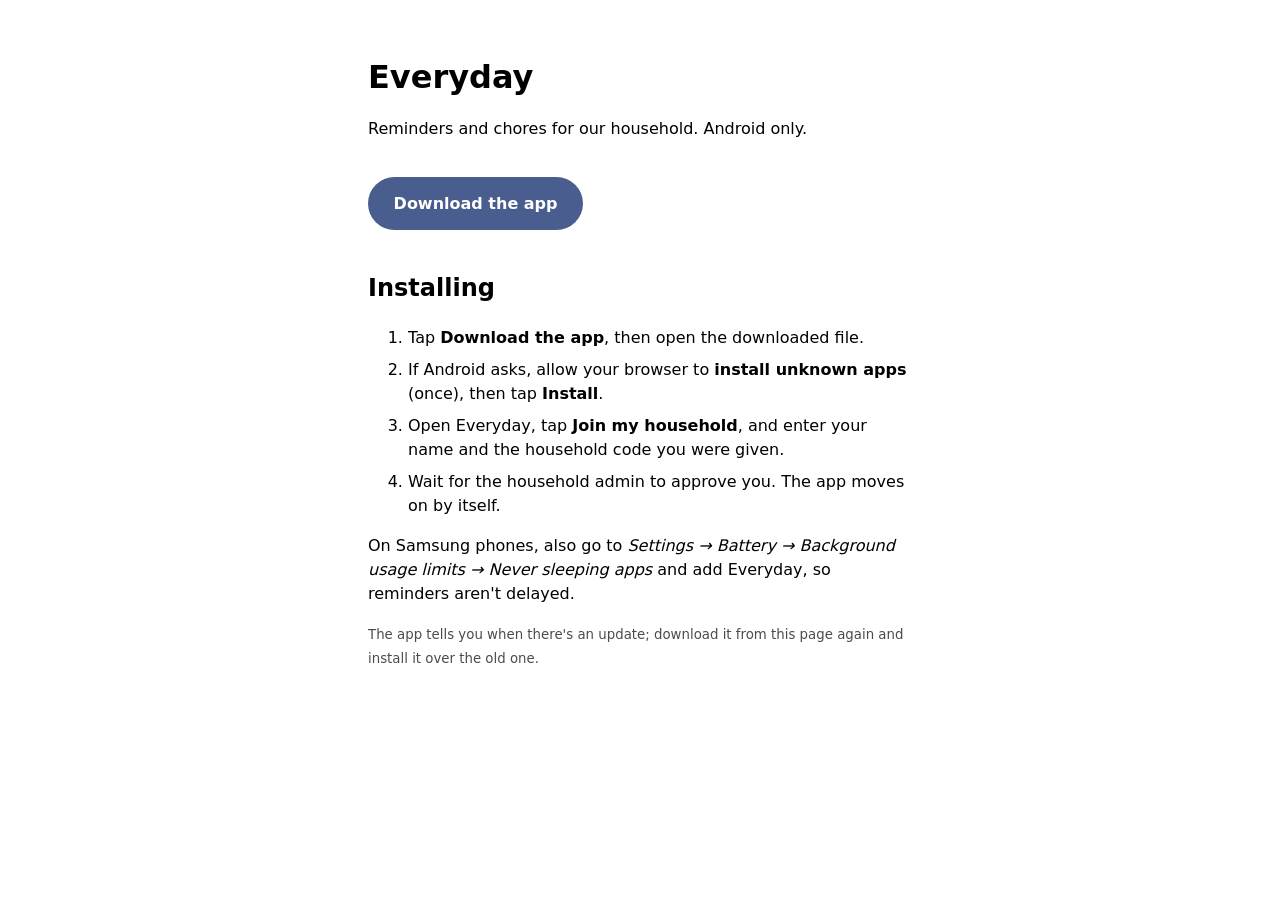
==== deploy/download/index.html @ 7f932812 "feat: release builds with a download page and update prompt; dev app beside it Release is signed wit" ====
<!doctype html>
<html lang="en">
<head>
<meta charset="utf-8">
<meta name="viewport" content="width=device-width, initial-scale=1">
<title>Everyday app</title>
<style>
  :root { color-scheme: light dark; --accent: #4a5d8f; }
  body { font-family: system-ui, sans-serif; max-width: 34rem; margin: 0 auto; padding: 2rem 1.25rem; line-height: 1.5; }
  h1 { margin-bottom: .25rem; }
  .button { display: inline-block; margin: 1.25rem 0; padding: .9rem 1.6rem; border-radius: 999px; background: var(--accent); color: #fff; text-decoration: none; font-weight: 600; }
  li { margin-bottom: .5rem; }
  small { opacity: .7; }
</style>
</head>
<body>
<h1>Everyday</h1>
<p>Reminders and chores for our household. Android only.</p>
<a class="button" href="everyday.apk">Download the app</a>
<p><small id="version"></small></p>
<h2>Installing</h2>
<ol>
  <li>Tap <b>Download the app</b>, then open the downloaded file.</li>
  <li>If Android asks, allow your browser to <b>install unknown apps</b> (once), then tap <b>Install</b>.</li>
  <li>Open Everyday, tap <b>Join my household</b>, and enter your name and the household code you were given.</li>
  <li>Wait for the household admin to approve you. The app moves on by itself.</li>
</ol>
<p>On Samsung phones, also go to <i>Settings → Battery → Background usage limits → Never sleeping apps</i> and add Everyday, so reminders aren't delayed.</p>
<p><small>The app tells you when there's an update; download it from this page again and install it over the old one.</small></p>
<script>
  fetch("version.json", { cache: "no-store" }).then(r => r.json())
    .then(v => { document.getElementById("version").textContent = "Version " + v.versionName; })
    .catch(() => {});
</script>
</body>
</html>
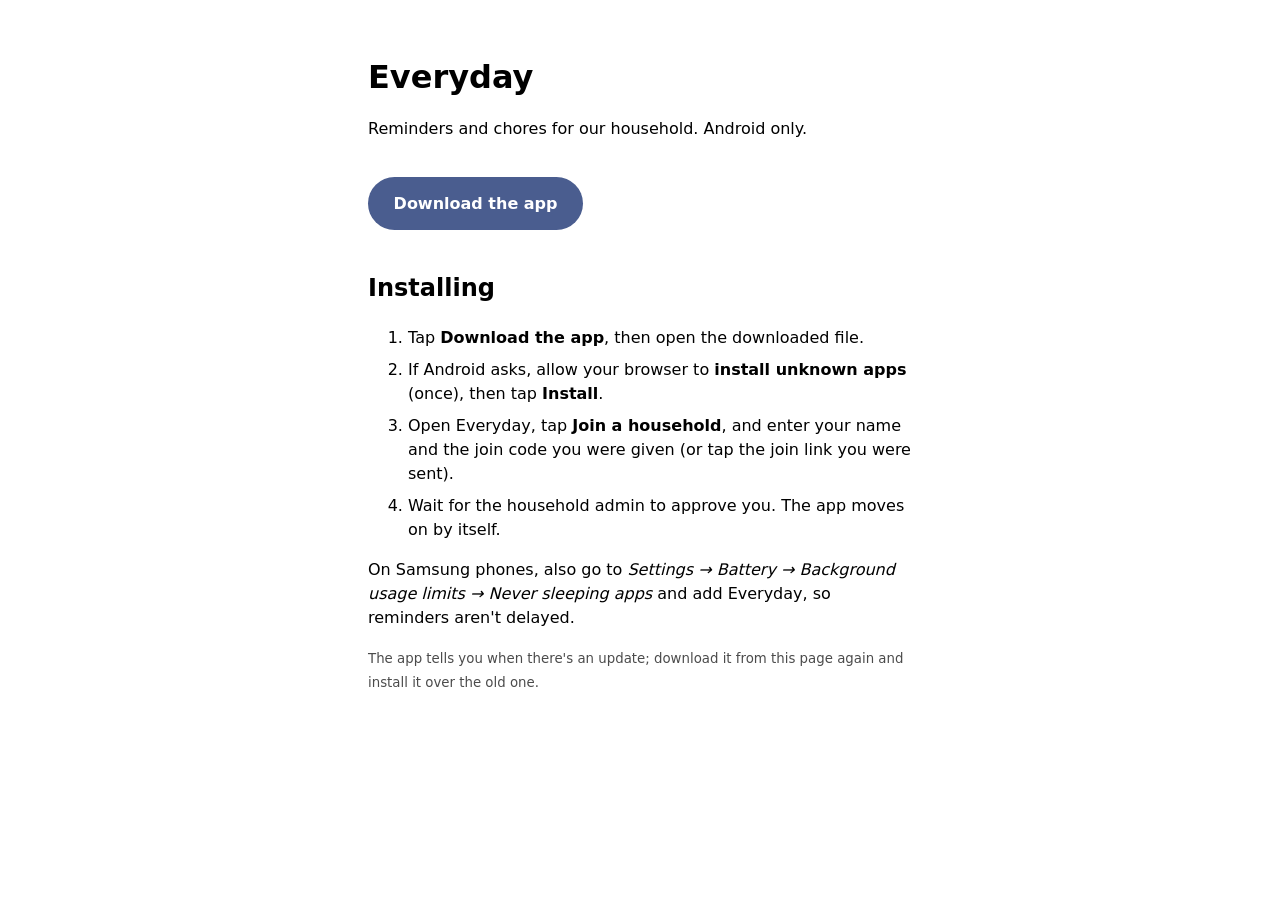
==== commit 4843b6f9: "feat(app): household picker, invites, join codes, delete household, join links (Phase 9, stages 4-5)" ====
--- a/deploy/download/index.html
+++ b/deploy/download/index.html
@@ -22,7 +22,7 @@
 <ol>
   <li>Tap <b>Download the app</b>, then open the downloaded file.</li>
   <li>If Android asks, allow your browser to <b>install unknown apps</b> (once), then tap <b>Install</b>.</li>
-  <li>Open Everyday, tap <b>Join my household</b>, and enter your name and the household code you were given.</li>
+  <li>Open Everyday, tap <b>Join a household</b>, and enter your name and the join code you were given (or tap the join link you were sent).</li>
   <li>Wait for the household admin to approve you. The app moves on by itself.</li>
 </ol>
 <p>On Samsung phones, also go to <i>Settings → Battery → Background usage limits → Never sleeping apps</i> and add Everyday, so reminders aren't delayed.</p>
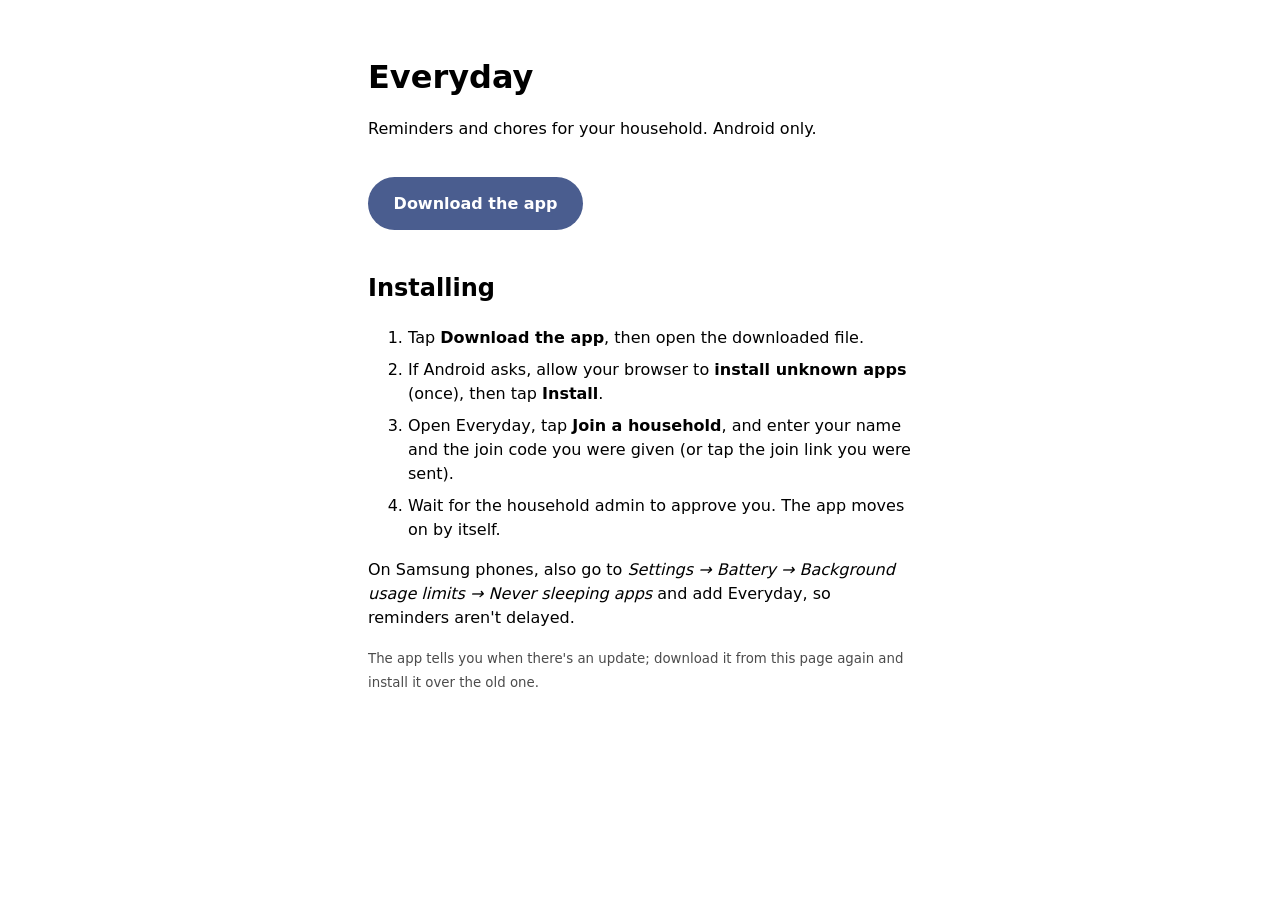
==== commit 7f6460c9: "fix(app): notification Done and Decline act in the reminder's own household Done on a persistent cho" ====
--- a/deploy/download/index.html
+++ b/deploy/download/index.html
@@ -15,7 +15,7 @@
 </head>
 <body>
 <h1>Everyday</h1>
-<p>Reminders and chores for our household. Android only.</p>
+<p>Reminders and chores for your household. Android only.</p>
 <a class="button" href="everyday.apk">Download the app</a>
 <p><small id="version"></small></p>
 <h2>Installing</h2>
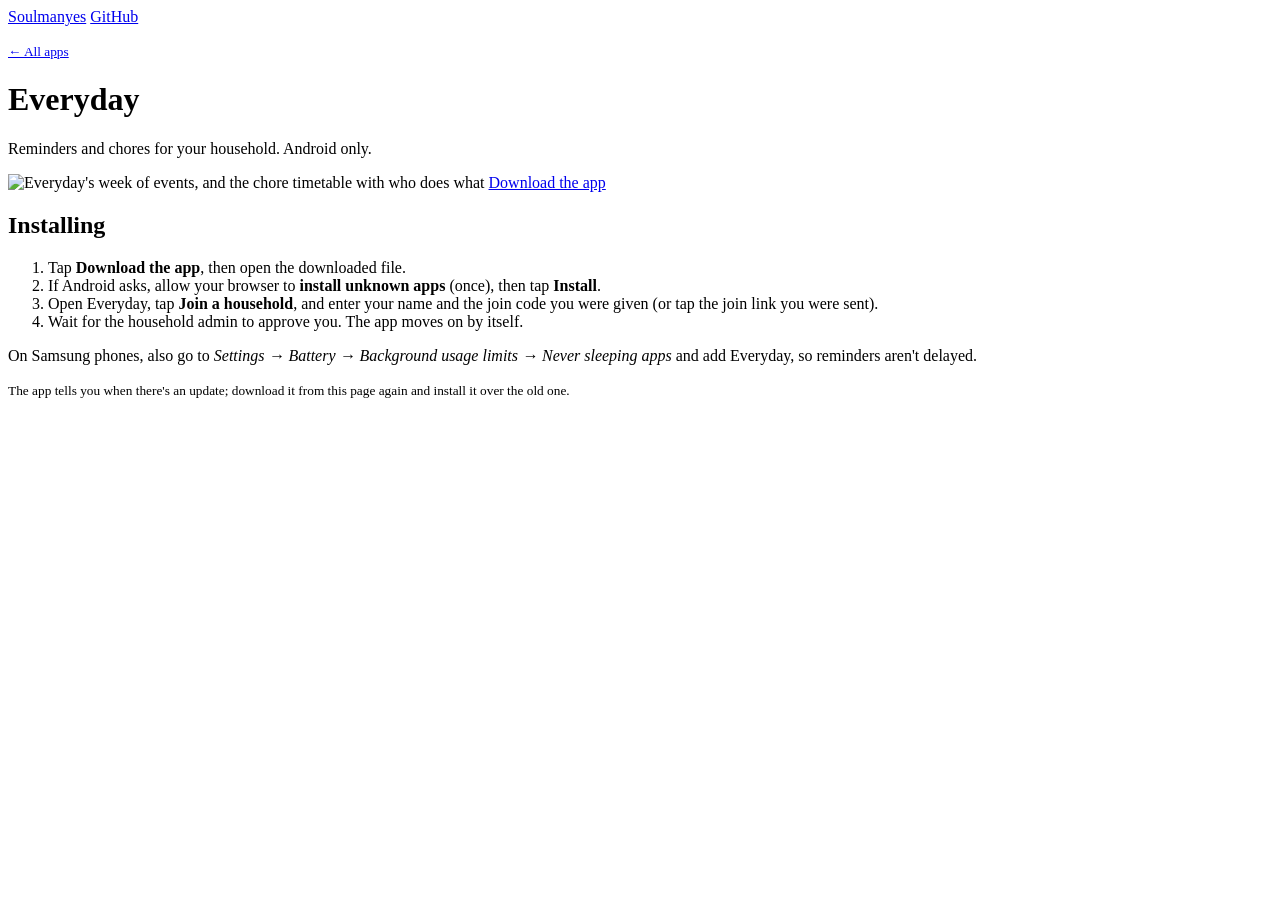
==== commit 9fd79a48: "docs: app pages share a header, Copy buttons, full-size screenshots, versions and link previews Co-A" ====
--- a/deploy/download/index.html
+++ b/deploy/download/index.html
@@ -3,21 +3,28 @@
 <head>
 <meta charset="utf-8">
 <meta name="viewport" content="width=device-width, initial-scale=1">
-<title>Everyday app</title>
-<style>
-  :root { color-scheme: light dark; --accent: #4a5d8f; }
-  body { font-family: system-ui, sans-serif; max-width: 34rem; margin: 0 auto; padding: 2rem 1.25rem; line-height: 1.5; }
-  h1 { margin-bottom: .25rem; }
-  .button { display: inline-block; margin: 1.25rem 0; padding: .9rem 1.6rem; border-radius: 999px; background: var(--accent); color: #fff; text-decoration: none; font-weight: 600; }
-  li { margin-bottom: .5rem; }
-  small { opacity: .7; }
-</style>
+<title>Everyday: reminders and chores for your household</title>
+<meta name="description" content="Shared events, reminders and a chore timetable for your household. Android app.">
+<meta property="og:type" content="website">
+<meta property="og:title" content="Everyday: reminders and chores for your household">
+<meta property="og:description" content="Shared events, reminders and a chore timetable for your household. Android app.">
+<meta property="og:url" content="https://szekbal.duckdns.org/download/">
+<meta property="og:image" content="https://szekbal.duckdns.org/apps/img/everyday-og.png">
+<meta name="twitter:card" content="summary_large_image">
+<link rel="icon" href="/apps/favicon.svg" type="image/svg+xml">
+<link rel="stylesheet" href="/apps/site.css">
 </head>
 <body>
+<header class="site">
+  <a class="brand" href="/apps/"><img class="shot" src="/apps/favicon.svg" alt="">Soulmanyes</a>
+  <a class="gh" href="https://github.com/Soulmanyes">GitHub</a>
+</header>
+<p><small><a href="/apps/">← All apps</a></small></p>
 <h1>Everyday</h1>
 <p>Reminders and chores for your household. Android only.</p>
+<img class="shot" src="/apps/img/everyday.webp" alt="Everyday's week of events, and the chore timetable with who does what">
 <a class="button" href="everyday.apk">Download the app</a>
-<p><small id="version"></small></p>
+<p><small data-json="version.json" data-field="versionName" data-prefix="Version "></small></p>
 <h2>Installing</h2>
 <ol>
   <li>Tap <b>Download the app</b>, then open the downloaded file.</li>
@@ -27,10 +34,6 @@
 </ol>
 <p>On Samsung phones, also go to <i>Settings → Battery → Background usage limits → Never sleeping apps</i> and add Everyday, so reminders aren't delayed.</p>
 <p><small>The app tells you when there's an update; download it from this page again and install it over the old one.</small></p>
-<script>
-  fetch("version.json", { cache: "no-store" }).then(r => r.json())
-    .then(v => { document.getElementById("version").textContent = "Version " + v.versionName; })
-    .catch(() => {});
-</script>
+<script src="/apps/site.js"></script>
 </body>
 </html>
